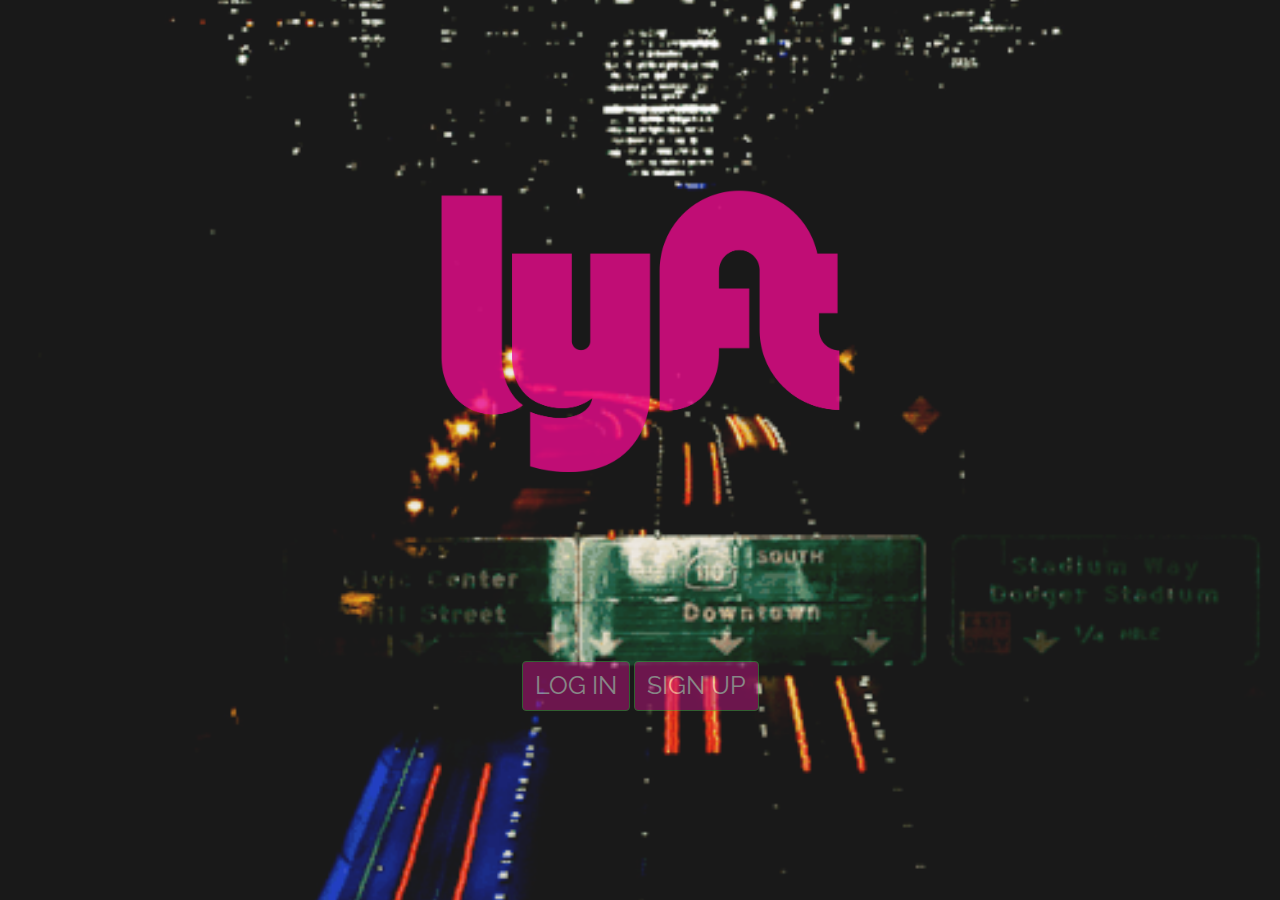
==== views/home.html @ 9b3ff52c "adding files" ====
<!DOCTYPE html>
<html lang="en">
<head>
	<meta charset="UTF-8">
	<meta name="viewport" content="width=device-width, initial-scale=1.0">
	<meta http-equiv="X-UA-Compatible" content="ie=edge">
	<link rel="stylesheet" href="../vendors/bootstrap/css/bootstrap.min.css">
	<link href="https://fonts.googleapis.com/css?family=Raleway" rel="stylesheet">
	<link rel="stylesheet" href="../css/home.css">
	<title>Home LyA</title>
</head>
<body class="background-image">
  <div class="container container-flex">
		<!---AGREGANDO LOGO LYA ROSADO--->
		<div class="row">
		  <div class="col-xs-12 logo-right" >
			 <img class="img-responsive logo-pink" src="../assets/img/logo-pink.png" alt="logo-white">
			</div>
		</div>
		<!---AGREGANDO BOTONES LOG IN Y SIGNUP-->
		<div class="row">
		  <div class="col-xs-12 buttons " >
	      <a href="" type="button" class="btn btn-success btn-background" id="signup">LOG IN</a>
	      <a href="signup.html" type="button" class="btn btn-success btn-background" id="login">SIGN UP</a>
			</div>
		</div>
	</div>
	<!---ENLAZANDO ARCHIVOS JS-->
	<script src="../vendors/jquery/jquery-3.2.1.min.js"></script>
	<script src="../js/home.js"></script>
</body>
</html>
---- css/home.css ----
body {
  background-image: url(../assets/img/giphy.gif);
  background-repeat: no-repeat;
  background-size: cover;
  background-position: center;
  opacity: 0.8;
  font-family: 'Raleway', sans-serif !important;
}
.container-flex{
	display: flex;
  justify-content: space-between;
  flex-direction: column;
  align-items:center;
  height: 100vh;
}
.logo-pink{
  width: 400px;
}
.btn-background {
  background: #C71585;
  font-size: 25px;
  font-weight: 15px;
  opacity: 0.6;
}
.btn-background:hover{
  color: #000000 !important;
  background: #ffff !important;
}
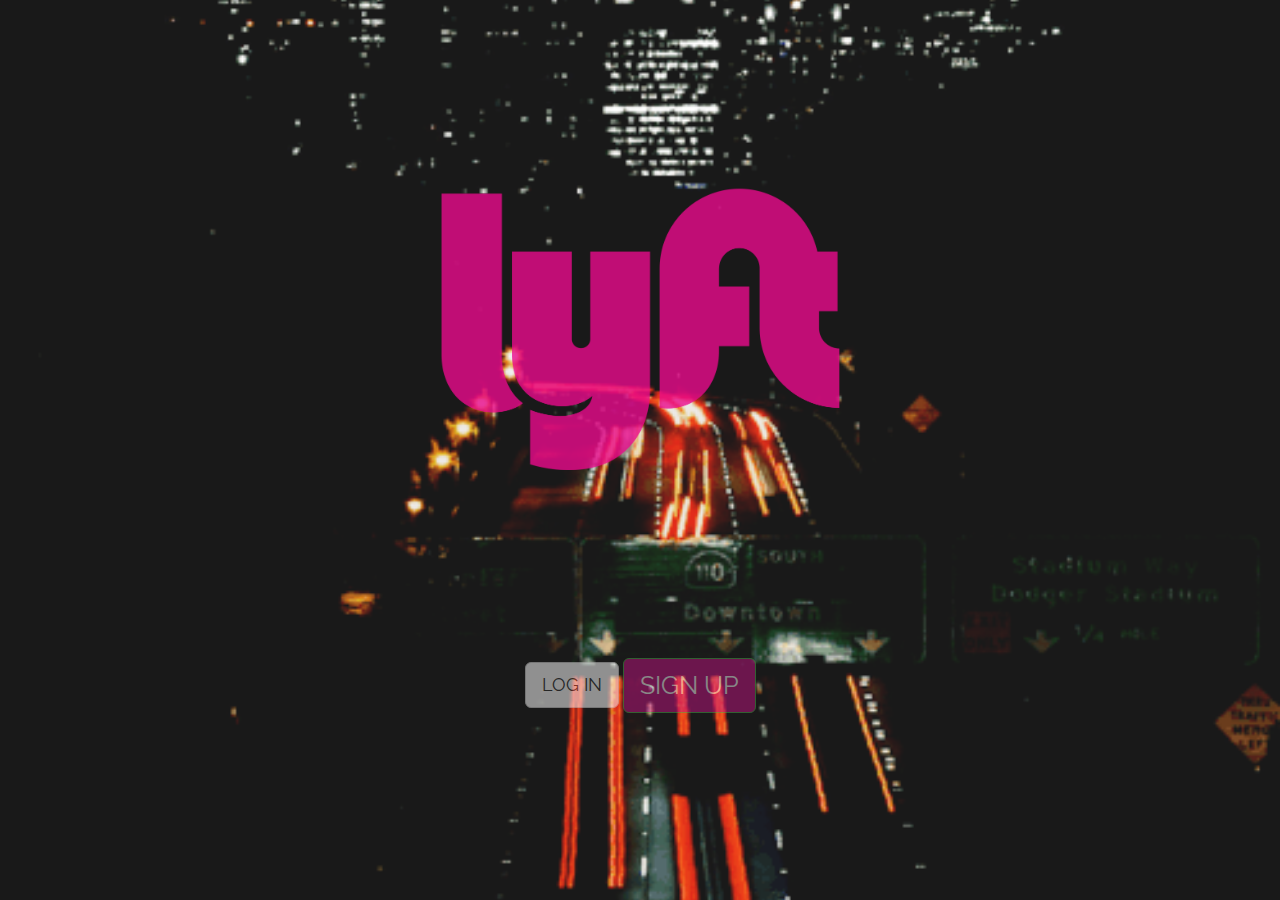
==== commit 20de2048: "adding final project" ====
--- a/views/home.html
+++ b/views/home.html
@@ -20,8 +20,10 @@
 		<!---AGREGANDO BOTONES LOG IN Y SIGNUP-->
 		<div class="row">
 		  <div class="col-xs-12 buttons " >
-	      <a href="" type="button" class="btn btn-success btn-background" id="signup">LOG IN</a>
-	      <a href="signup.html" type="button" class="btn btn-success btn-background" id="login">SIGN UP</a>
+				<!---DESHABILITANDO BOTON LOG IN-->
+				<button type="button" class="btn btn-default btn-lg" id="login"  disabled="disabled">LOG IN</button>
+				<!---DIRECCIONANDO  BOTON LOG IN A VISTA signup.html-->
+	      <a href="signup.html" type="button" class="btn btn-success btn-lg btn-background" id="signup">SIGN UP</a>
 			</div>
 		</div>
 	</div>
